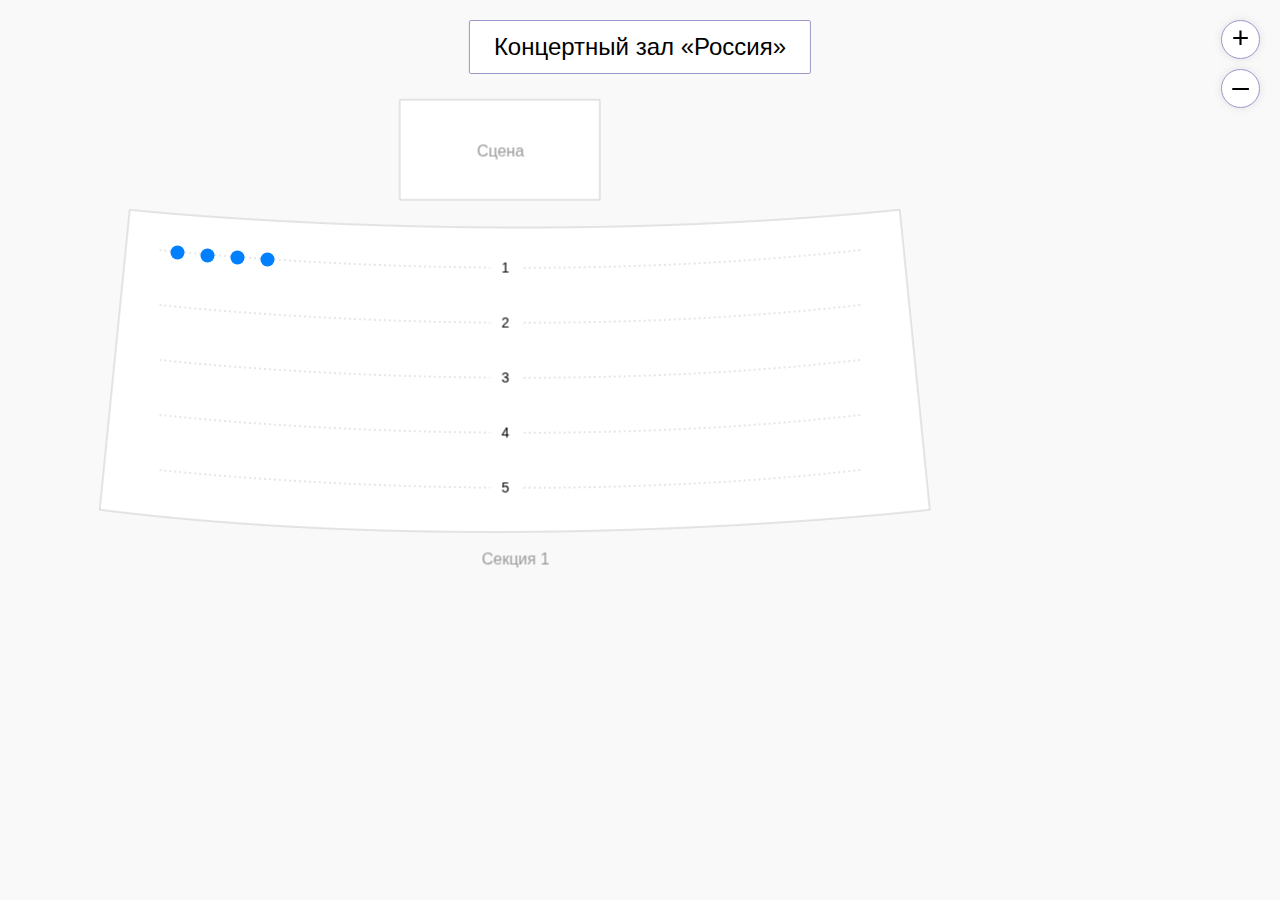
==== index.html @ dea449f8 "Initial commit" ====
<!doctype html>
<html lang="en">
  <head>
    <meta charset="UTF-8" />
    <meta name="viewport" content="width=device-width, initial-scale=1.0" />
    <title>Seat Editor</title>
    <script type="module" crossorigin src="/assets/index-DgzLJxIh.js"></script>
    <link rel="stylesheet" crossorigin href="/assets/index-C_vhOGQT.css">
  </head>
  <body>
    <div id="root"></div>
  </body>
</html>
---- assets/index-C_vhOGQT.css ----
:root{--system-font: -apple-system, BlinkMacSystemFont, "Segoe UI", Roboto, Helvetica, Arial, sans-serif, "Apple Color Emoji", "Segoe UI Emoji", "Segoe UI Symbol";--font-size: 16px;--font-size-larger: 24px}html,body{box-sizing:border-box;height:100%;margin:0;padding:0}body{font-family:var(--system-font);font-size:var(--font-size)}#root{display:flex;flex-direction:row;height:100%}.scheme-name{background:#fff;border:solid 1px #99c;border-radius:2px;font:var(--system-font);font-size:var(--font-size-larger);left:50%;padding:.5em 1em;position:absolute;top:20px;transform:translate(-50%)}.editor{box-sizing:border-box;flex-grow:1;height:100%;overflow:hidden}.editor-content{box-sizing:border-box;height:100%;width:100%}.editor-controls{display:flex;flex-direction:column;gap:10px;position:absolute;right:20px;top:20px;-webkit-user-select:none;user-select:none}.resize-controls-button{align-items:center;background:#fff;border:solid 1px #99c;border-radius:50%;box-shadow:0 0 10px #0000001a;box-sizing:border-box;font-size:30px;height:1.3em;line-height:15px;padding:0 0 .15em;text-align:center;-webkit-user-select:none;user-select:none;width:1.3em}.resize-controls-button:active{transform:translate(1px,1px)}
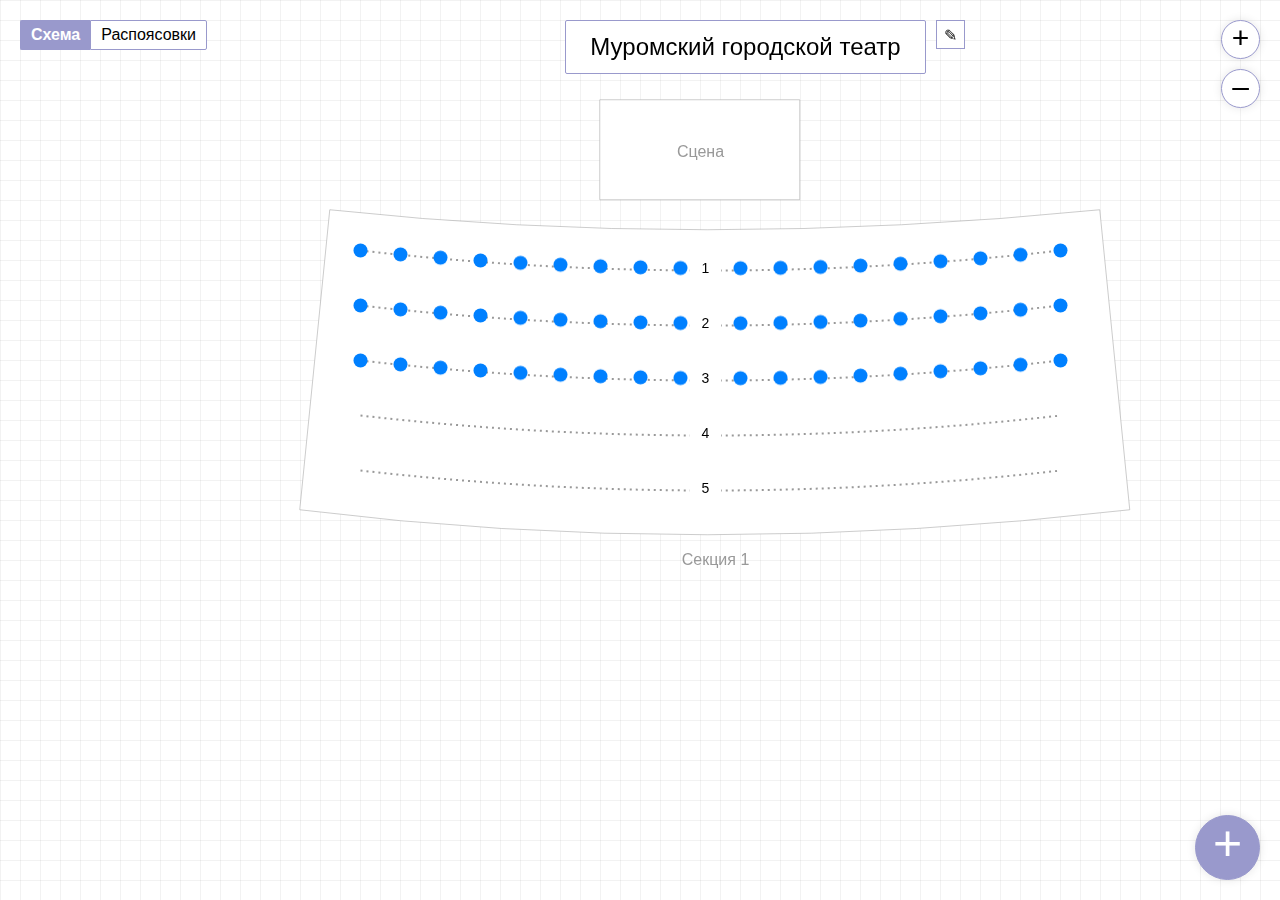
==== commit f1655633: "Update demo files" ====
--- a/index.html
+++ b/index.html
@@ -4,8 +4,8 @@
     <meta charset="UTF-8" />
     <meta name="viewport" content="width=device-width, initial-scale=1.0" />
     <title>Seat Editor</title>
-    <script type="module" crossorigin src="/assets/index-DgzLJxIh.js"></script>
-    <link rel="stylesheet" crossorigin href="/assets/index-C_vhOGQT.css">
+    <script type="module" crossorigin src="/assets/index-zzrUYU5M.js"></script>
+    <link rel="stylesheet" crossorigin href="/assets/index-6BNrXnu3.css">
   </head>
   <body>
     <div id="root"></div>
--- a/assets/index-6BNrXnu3.css
+++ b/assets/index-6BNrXnu3.css
@@ -0,0 +1 @@
+:root{--system-font: -apple-system, BlinkMacSystemFont, "Segoe UI", Roboto, Helvetica, Arial, sans-serif, "Apple Color Emoji", "Segoe UI Emoji", "Segoe UI Symbol";--font-size: 16px;--font-size-larger: 24px;--font-size-smaller: 12px}html,body{box-sizing:border-box;height:100%;margin:0;padding:0}body{font-family:var(--system-font);font-size:var(--font-size);overflow:hidden}.mode-switch{left:0;padding-left:20px;padding-top:20px;position:absolute;top:0}.mode-switch-control{background:#fff;border:solid 1px #99c;border-radius:2px;font-family:var(--system-font);font-size:var(--font-size);padding:5px 10px}.mode-switch-control:first-child{border-radius:2px 0 0 2px;border-right:0}.mode-switch-control:last-child{border-radius:0 2px 2px 0}.mode-switch-control-active{background:#99c;color:#fff;font-weight:700}#root{display:flex;flex-direction:row;height:100%}.name-container{display:flex;gap:10px;justify-content:center;left:350px;padding-top:20px;position:absolute;right:100px;top:0;z-index:1}.scheme-name{background:#fff;border:solid 1px #99c;border-radius:2px;font:var(--system-font);font-size:var(--font-size-larger);padding:.5em 1em}.scheme-name-edit{background:#fff;border:solid 1px #99c;box-sizing:border-box;font-family:var(--system-font);font-size:var(--font-size);height:1.8em;padding:5px 7px}.scheme-name-edit:active{transform:translate(1px,1px)}.editor{box-sizing:border-box;display:flex;flex-direction:row-reverse;height:100%;overflow:hidden;width:100%}.editor-content{display:flex;box-sizing:border-box;height:100%;flex-grow:1}.editor-controls{display:flex;flex-direction:column;gap:10px;position:absolute;-webkit-user-select:none;user-select:none}.edit-controls{bottom:20px;right:20px}.edit-controls-button{align-items:center;background-color:#99c;border:solid 1px #99c;border-radius:50%;box-shadow:0 0 10px #0000001a;box-sizing:border-box;color:#fff;font-size:50px;height:1.3em;line-height:15px;padding:0 0 .15em;text-align:center;transition:background-color .1s linear,transform .1s linear;-webkit-user-select:none;user-select:none;width:1.3em}.edit-controls-button-active{background-color:#f60;transform:rotate(45deg)}.resize-controls{right:20px;top:20px}.resize-controls-button{align-items:center;background:#fff;border:solid 1px #99c;border-radius:50%;box-shadow:0 0 10px #0000001a;box-sizing:border-box;font-size:30px;height:1.3em;line-height:15px;padding:0 0 .15em;text-align:center;-webkit-user-select:none;user-select:none;width:1.3em}.resize-controls-button:active{transform:translate(1px,1px)}.active-seat-popup{background:#000;border-radius:5px;color:#fffc;padding:5px;position:absolute;transform:translate(-50%,calc(-100% - 5px))}.active-seat-number-change{background:transparent;border:0;color:currentColor;font-family:var(--system-font);font-size:var(--font-size-smaller)}.active-seat-number-change:hover{color:#fff}.editor-container{flex-grow:1;overflow:hidden}.price-schemes{background:#fff;box-shadow:0 0 20px #0000001a;box-sizing:border-box;height:100%;overflow:auto;padding:70px 0 20px;width:350px}.price-schemes-current{border-bottom:solid 1px #ccc;padding:5px 20px 10px}.price-schemes-current-name{font-size:var(--font-size);font-weight:700;margin-right:1em}.price-schemes-dropdown{background:#fff;border:solid 1px #99c;border-radius:2px;font-family:var(--system-font);font-size:var(--font-size-smaller);padding:3px 10px}.price-schemes-dropdown:active{transform:translate(1px,1px)}.price-schemes-list{background:#efefef;border-bottom:solid 1px #ccc;box-shadow:inset 0 0 5px #0000000d;list-style:none;height:0;margin:0 0 10px;overflow:hidden;padding:0}.price-schemes-list-active{height:auto}.price-schemes-list-item{border-bottom:solid 1px #ccc;display:flex}.price-schemes-list-item:last-child{border-bottom:0}.price-schemes-list-item-control{background:transparent;border:0;font-family:var(--font-size);font-size:var(--font-size);padding:5px 10px;text-align:left}.price-schemes-list-item-control:hover{background:#ccc}.price-schemes-list-item-control:active{transform:translate(1px,1px)}.price-schemes-list-item-control:disabled:hover{background:transparent}.price-schemes-list-item-control:disabled:active{transform:none}.price-schemes-list-item-name{flex-grow:1;margin-left:10px;padding-left:10px;white-space:nowrap}.price-schemes-list-item-name-active{font-weight:700}.price-schemes-list-item-new{margin-left:10px}.price-schemes-prices{border-collapse:collapse;margin-top:10px}.price-schemes-prices tbody tr td{border-bottom:solid 1px #eee}.price-schemes-prices tbody tr:last-child td{border-color:#ccc}.price-color{background:transparent;border:0;font-family:var(--system-font);font-size:var(--font-size-larger);margin-left:10px}.price-color:hover{background:#eee}.price-color:active{transform:translate(1px,1px)}.price-color:disabled:active{transform:none}.price-color:disabled:hover{background:transparent}.price-value-container{color:#ccc;padding-right:10px;text-align:right;white-space:nowrap}.price-value{background:#fff;border:0;font-family:var(--system-font);font-size:var(--font-size);padding:5px;text-align:right}.price-value:hover{background:#eee}.price-value:active{transform:translate(1px,1px)}.price-amount{display:inline-block;margin-right:10px;text-align:right;width:2em}.price-delete{background:#eee;border:0;border-radius:0;font-family:var(--system-font);font-size:var(--font-size)}.price-delete:hover{background:#ccc}.price-delete:active{transform:translate(1px,1px)}.price-total{display:inline-block;margin-right:10px;text-align:right;white-space:nowrap;width:7em}.prices-total{font-weight:700}.prices-total td{font-size:--font-size-larger;padding:10px 0 0;text-align:right;white-space:nowrap}.prices-total td.prices-total-seats{padding-right:10px}.prices-schemes-export{text-align:right;padding:20px}.prices-schemes-export-control{background:#fff;border:solid 1px #99c;border-radius:2px;font-family:var(--system-font);font-size:var(--font-size);padding:5px 10px}.prices-schemes-export-control:active{transform:translate(1px,1px)}.prices{background:#fff;border:solid 1px #99c;border-radius:2px;bottom:20px;box-shadow:0 0 20px #0000001a;display:flex;flex-wrap:wrap;gap:10px 20px;justify-content:center;left:400px;margin-right:20px;padding:10px 10px 20px;position:absolute;right:120px}.prices-item{background:#fff;border:0;border-radius:2px;border-bottom:solid 5px currentColor;box-sizing:border-box;font-family:var(--system-font);font-size:var(--font-size-smaller);padding:5px 10px;height:100%;white-space:nowrap}.prices-item:hover{background:#eee}.prices-item:active{background:#eee;transform:translate(1px,1px)}.prices-item:disabled{opacity:.5}.color-picker{background:#fff;box-shadow:0 0 20px #0000001a;display:flex;flex-wrap:wrap;gap:0;padding:40px 20px 20px;position:fixed;left:50px;top:50%;transform:translateY(-60%);width:260px;z-index:1}.color-picker-close{background:transparent;border:solid 1px #99c;border-radius:2px;font-family:var(--system-font);font-size:var(--font-size);padding:0 5px;position:absolute;right:10px;top:10px}.color-picker-close:active{transform:translate(1px,1px)}.color-picker-value{border:0;background:transparent;font-family:var(--system-font);font-size:var(--font-size-larger);padding:5px 10px}.color-picker-value:hover{background:#eee}.color-picker-value:active{transform:translate(1px,1px)}
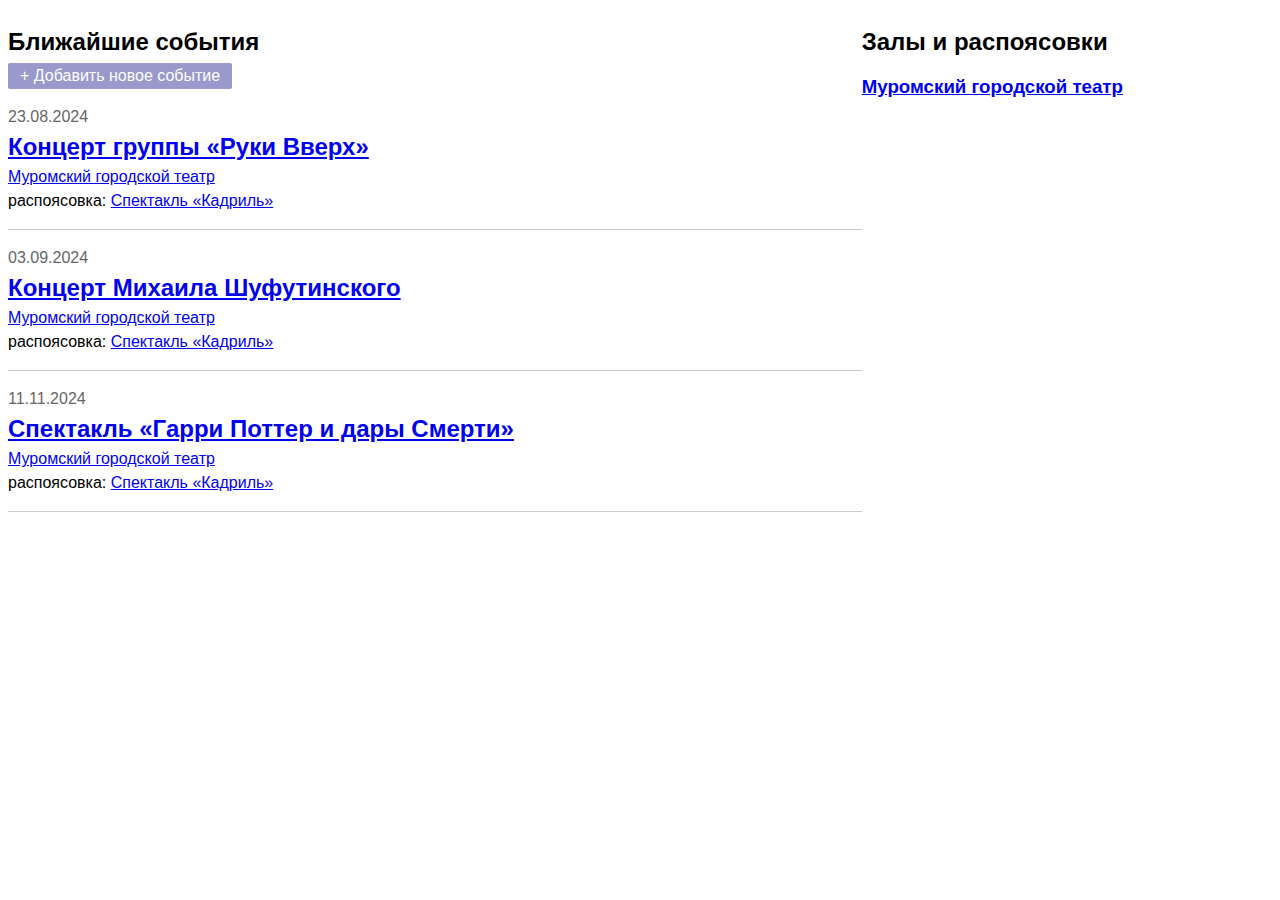
==== commit 3531c2ac: "Fix assets connection method" ====
--- a/index.html
+++ b/index.html
@@ -4,10 +4,11 @@
     <meta charset="UTF-8" />
     <meta name="viewport" content="width=device-width, initial-scale=1.0" />
     <title>Seat Editor</title>
-    <script type="module" crossorigin src="/assets/index-zzrUYU5M.js"></script>
-    <link rel="stylesheet" crossorigin href="/assets/index-6BNrXnu3.css">
+    <link rel="modulepreload" crossorigin href=".//assets/client-CGKsYi93.js">
+    <link rel="stylesheet" crossorigin href=".//assets/main-CF2Gd4Wa.css">
   </head>
   <body>
     <div id="root"></div>
+    <script type="module" src="./assets/main-BKJX9FIc.js"></script>
   </body>
 </html>
--- a/assets/main-CF2Gd4Wa.css
+++ b/assets/main-CF2Gd4Wa.css
@@ -0,0 +1 @@
+:root{--system-font: -apple-system, BlinkMacSystemFont, "Segoe UI", Roboto, Helvetica, Arial, sans-serif, "Apple Color Emoji", "Segoe UI Emoji", "Segoe UI Symbol";--font-size: 16px;--font-size-larger: 24px;--font-size-smaller: 12px}body{font-family:var(--system-font);font-size:var(--font-size)}#root{display:flex}main{flex-grow:.7}.events h2{margin-bottom:.3em}.events-new{background:#99c;border:none;border-radius:2px;color:#fff;font-family:var(--system-font);font-size:var(--font-size);padding:.25em .75em}.events-new:active{transform:translate(1px,1px)}.event{border-bottom:solid 1px #ccc;line-height:1.5;padding:1em 0}.event-date{color:#666}.event-name{font-size:var(--font-size-larger);margin:0}
